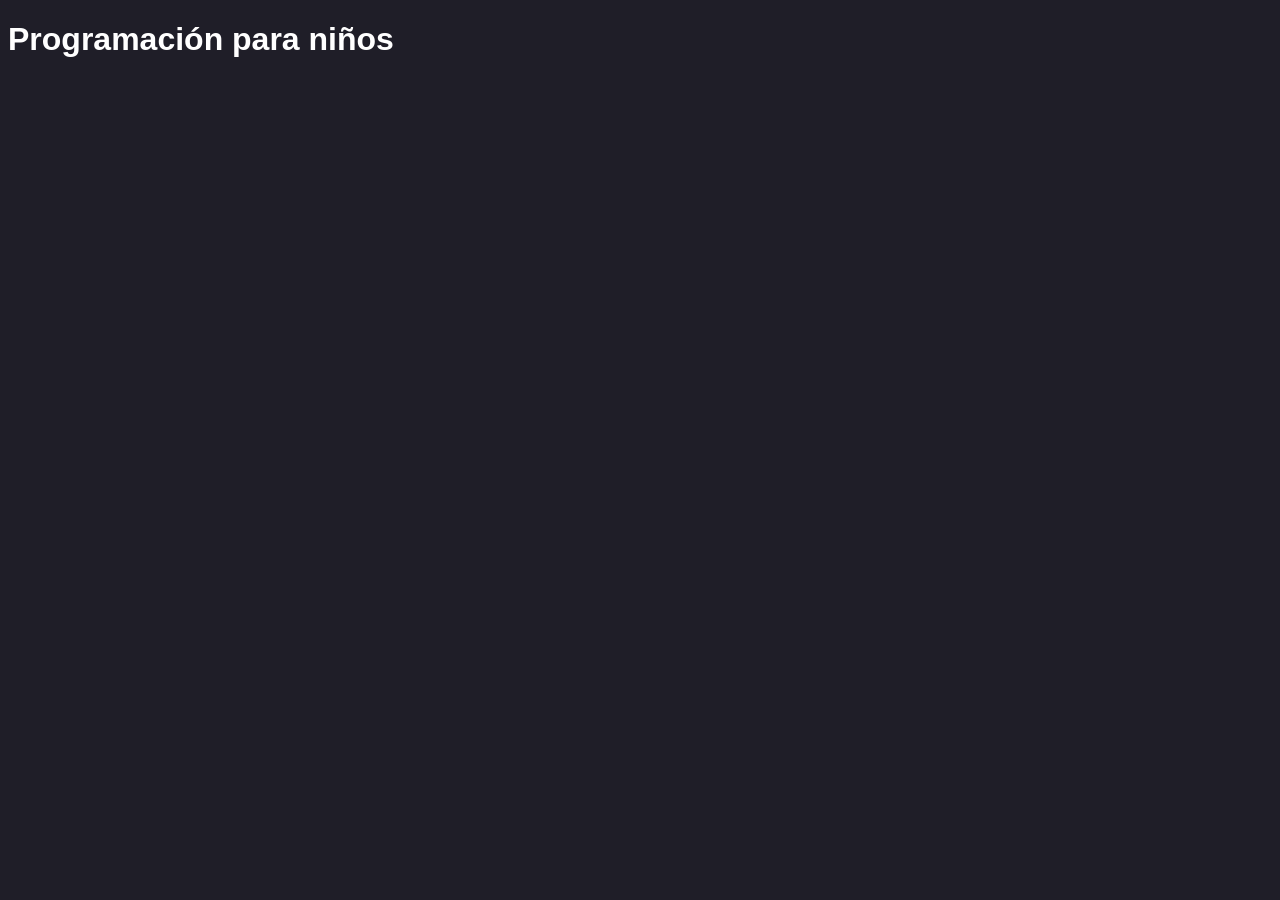
==== index.html @ 662efba9 "Se crea index, style y main" ====
<!DOCTYPE html>
<html lang="en">
<head>
    <meta charset="UTF-8">
    <meta name="viewport" content="width=device-width, initial-scale=1.0">
    <title>Document</title>
    <link rel="stylesheet" href="style.css">
</head>
<body>
    <h1>Programación para niños</h1>
</body>
</html>
---- style.css ----
body{
    background-color: #1f1e28;
    color: white;
    font-family: "Fira Sans",sans-serif;
}
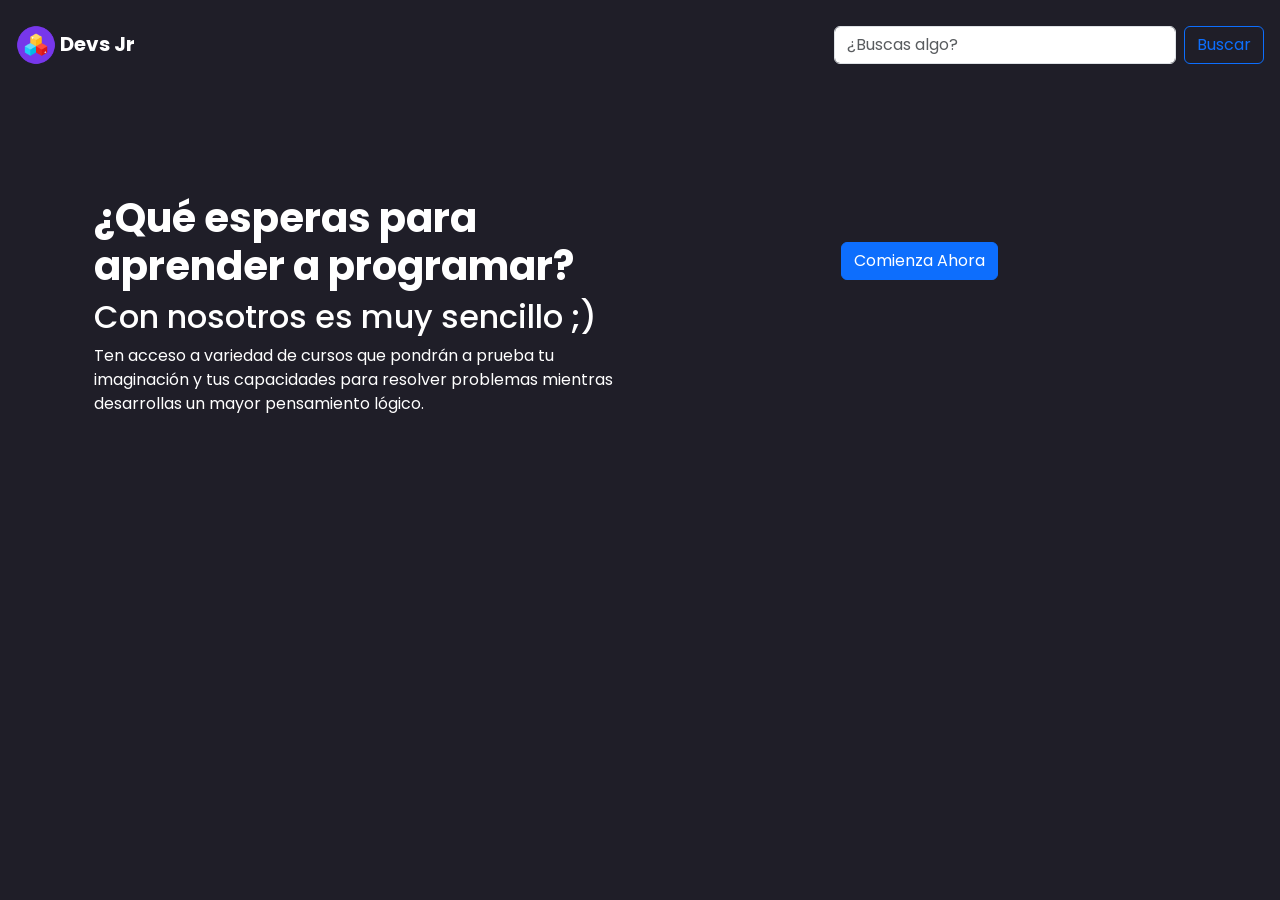
==== commit db6266f4: "Camilo - Se crea pagina de inicio y se incluye bootstrap" ====
--- a/index.html
+++ b/index.html
@@ -4,9 +4,36 @@
     <meta charset="UTF-8">
     <meta name="viewport" content="width=device-width, initial-scale=1.0">
     <title>Document</title>
-    <link rel="stylesheet" href="style.css">
+    <link href="/bootstrap-5.3.3-dist/css/bootstrap.min.css" rel="stylesheet">
+    <link rel="stylesheet" href="bootstrap-5.3.3-dist/css/style.css">
 </head>
 <body>
-    <h1>Programación para niños</h1>
+    <header>
+        <nav class="navbar mt-3 p-1">
+            <div class="container-fluid">
+                <a class="navbar-brand fw-bold text-white" href="#" >
+                  <img src="/bootstrap-5.3.3-dist/images/logo.png" alt="Logo" width="40" class="d-inline-block">
+                  Devs Jr
+                </a>
+                <form class="d-flex" role="search">
+                    <input class="form-control me-2" type="search" placeholder="¿Buscas algo?" aria-label="Search">
+                    <button class="btn btn-outline-primary" type="submit">Buscar</button>
+                  </form>
+              </div>
+          </nav>
+    </header>
+    <main class="p-4 mt-5">
+        <div class="container-sm row m-auto justify-content-md-center pt-5">
+            <div class="col-12 col-md-6">
+                <h1 class="fw-bold">¿Qué esperas para aprender a programar?</h1>
+                <h2> Con nosotros es muy sencillo ;)</h2>
+                <p>Ten acceso a variedad de cursos que pondrán a prueba tu imaginación y tus capacidades para resolver problemas mientras desarrollas un mayor pensamiento lógico.</p>
+            </div>
+            <div class="col-12 col-md-6 align-self-middle p-5 text-center">
+                <button type="button" class="btn btn-primary">Comienza Ahora</button>
+            </div>
+        </div>
+    </main>
+    <script src="/bootstrap-5.3.3-dist/js/bootstrap.min.js"></script>
 </body>
 </html>
--- a/bootstrap-5.3.3-dist/css/style.css
+++ b/bootstrap-5.3.3-dist/css/style.css
@@ -0,0 +1,23 @@
+/* 
+ -----------------------------------------------------------------------------------------------
+Usuario  Fecha        Descripción
+------------------------------------------------------------------------------------------------
+Camilo   14/10/24     Se crean estilos iniciales de la página.
+ -----------------------------------------------------------------------------------------------
+*/
+
+@import url('https://fonts.googleapis.com/css2?family=Poppins:ital,wght@0,100;0,200;0,300;0,400;0,500;0,600;0,700;0,800;0,900;1,100;1,200;1,300;1,400;1,500;1,600;1,700;1,800;1,900&display=swap');
+
+:root{
+    --background-home:#1f1e28;
+}
+
+*{
+    box-sizing: border-box;
+}
+
+body{
+    background-color: var(--background-home);
+    color: white;
+    font-family: "Poppins", sans-serif;
+}
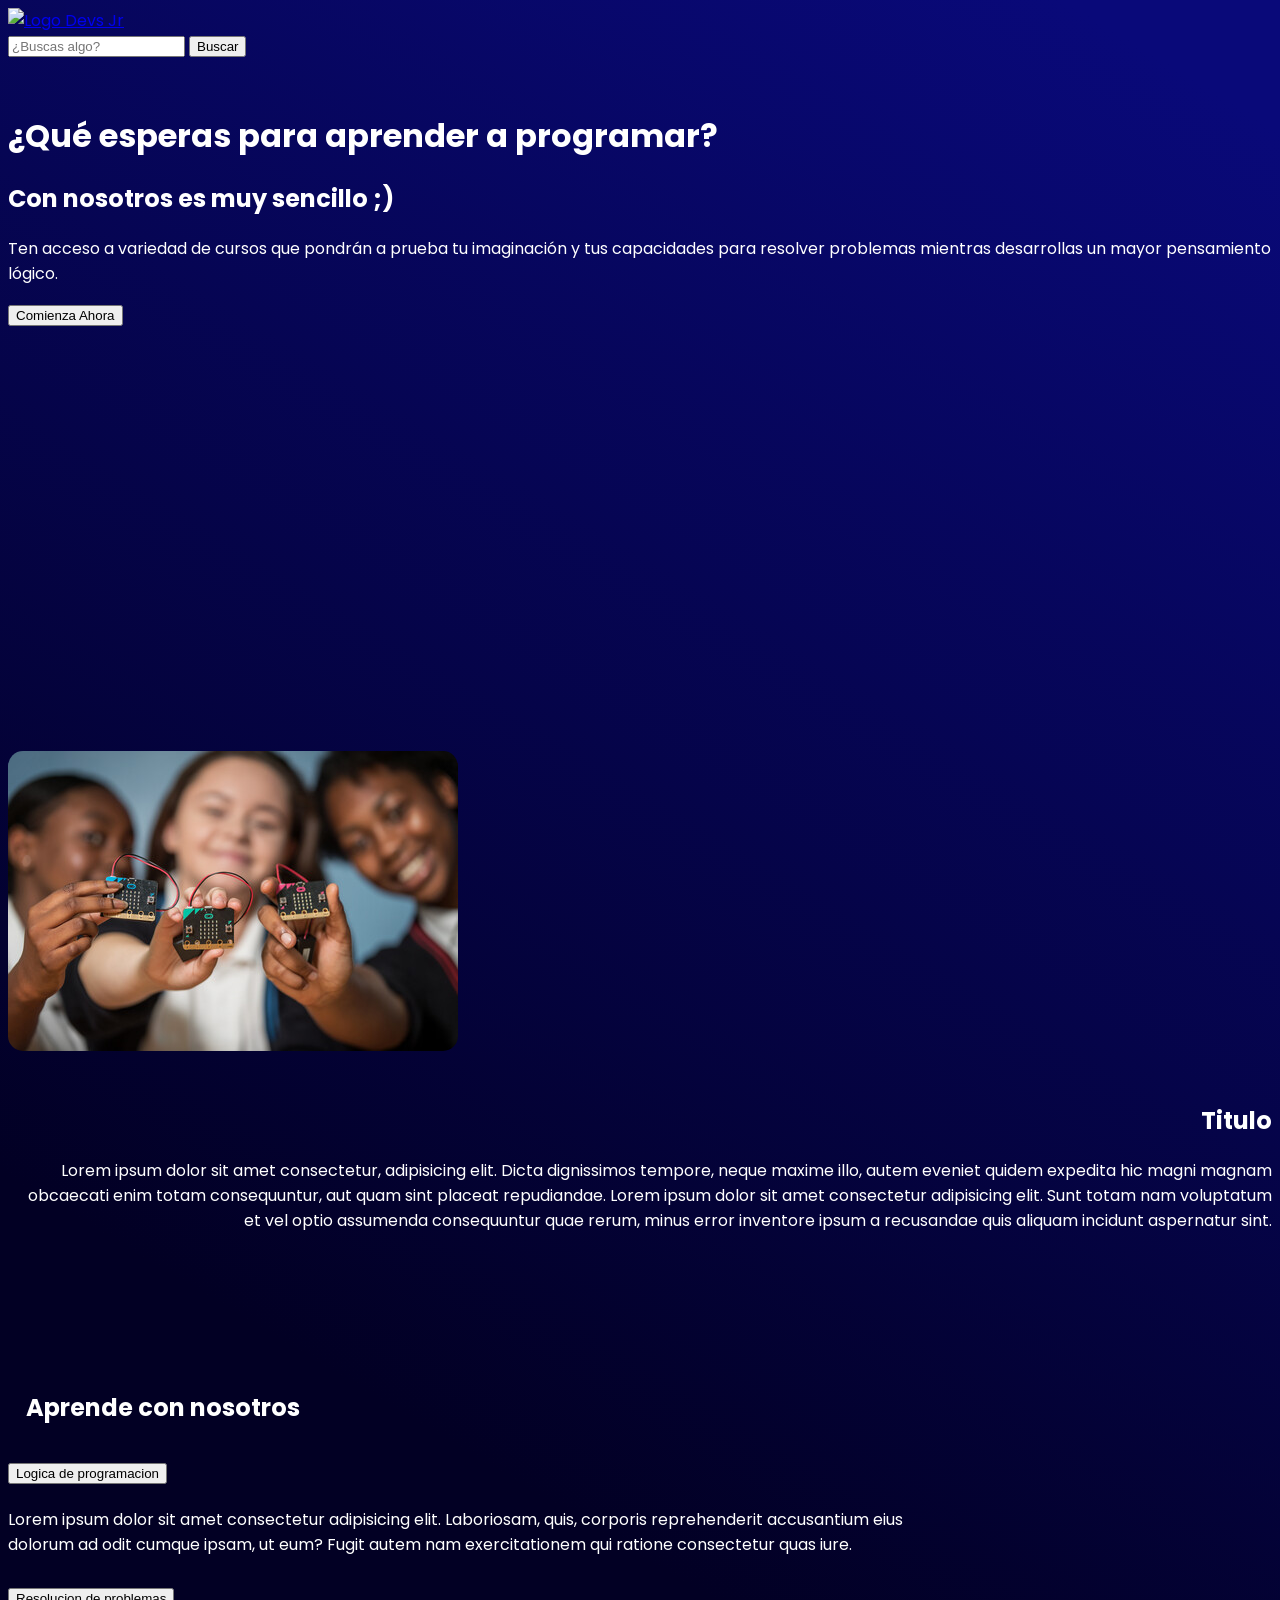
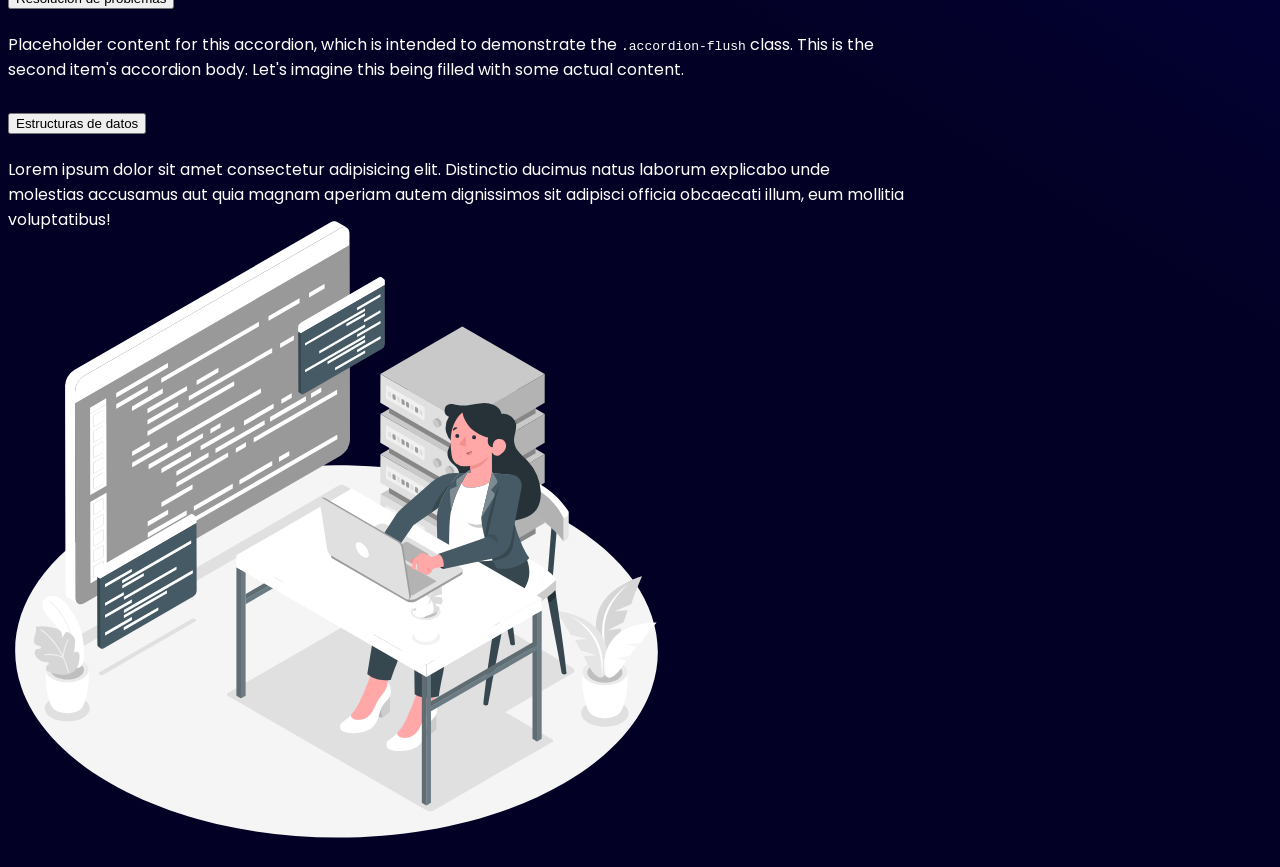
==== commit f69fa96a: "new-acordeon, y seccioon medio" ====
--- a/index.html
+++ b/index.html
@@ -1,39 +1,177 @@
 <!DOCTYPE html>
 <html lang="en">
-<head>
-    <meta charset="UTF-8">
-    <meta name="viewport" content="width=device-width, initial-scale=1.0">
+  <head>
+    <meta charset="UTF-8" />
+    <meta name="viewport" content="width=device-width, initial-scale=1.0" />
     <title>Document</title>
-    <link href="/bootstrap-5.3.3-dist/css/bootstrap.min.css" rel="stylesheet">
-    <link rel="stylesheet" href="bootstrap-5.3.3-dist/css/style.css">
-</head>
-<body>
+    <link
+      href="/programacion-ni-os/bootstrap-5.3.3-dist/css/bootstrap.min.css"
+      rel="stylesheet"
+    />
+    <link rel="stylesheet" href="bootstrap-5.3.3-dist/css/style.css" />
+  </head>
+
+  <body>
+    <!--Header de la pagina nav-bar-->
     <header>
-        <nav class="navbar mt-3 p-1">
-            <div class="container-fluid">
-                <a class="navbar-brand fw-bold text-white" href="#" >
-                  <img src="/bootstrap-5.3.3-dist/images/logo.png" alt="Logo" width="40" class="d-inline-block">
-                  Devs Jr
-                </a>
-                <form class="d-flex" role="search">
-                    <input class="form-control me-2" type="search" placeholder="¿Buscas algo?" aria-label="Search">
-                    <button class="btn btn-outline-primary" type="submit">Buscar</button>
-                  </form>
+      <nav class="navbar mt-3 p-1">
+        <div class="container-fluid">
+          <a class="navbar-brand fw-bold text-white" href="#">
+            <img
+              src="/programacion-ni-os/bootstrap-5.3.3-dist/images/logo.png"
+              alt="Logo"
+              width="40"
+              class="d-inline-block"
+            />
+            Devs Jr
+          </a>
+          <form class="d-flex" role="search">
+            <input
+              class="form-control me-2"
+              type="search"
+              placeholder="¿Buscas algo?"
+              aria-label="Search"
+            />
+            <button class="btn btn-outline-primary" type="submit">
+              Buscar
+            </button>
+          </form>
+        </div>
+      </nav>
+    </header>
+    <!-- Seccion de introduccion-->
+    <main class="p-4 mt-5">
+      <div class="container-sm row m-auto justify-content-md-center pt-5">
+        <div class="col-12 col-md-6">
+          <h1 class="fw-bold">¿Qué esperas para aprender a programar?</h1>
+          <h2>Con nosotros es muy sencillo ;)</h2>
+          <p>
+            Ten acceso a variedad de cursos que pondrán a prueba tu imaginación
+            y tus capacidades para resolver problemas mientras desarrollas un
+            mayor pensamiento lógico.
+          </p>
+        </div>
+        <div class="col-12 col-md-6 align-self-middle p-5 text-center">
+          <button type="button" class="btn btn-primary">Comienza Ahora</button>
+        </div>
+      </div>
+      <!--Section del medio de la pagina, imagen y parrafo en responsive-->
+      <div class="container text-center">
+        <div class="row row-cols-2">
+          <div class="col">
+            <img
+              src="./bootstrap-5.3.3-dist/images/450_1000.jpg"
+              alt=""
+              class="img-fluid imgs"
+            />
+          </div>
+          <div class="text col">
+            <h2 class="fw-bold">Titulo</h2>
+            <p>
+              Lorem ipsum dolor sit amet consectetur, adipisicing elit. Dicta
+              dignissimos tempore, neque maxime illo, autem eveniet quidem
+              expedita hic magni magnam obcaecati enim totam consequuntur, aut
+              quam sint placeat repudiandae. Lorem ipsum dolor sit amet
+              consectetur adipisicing elit. Sunt totam nam voluptatum et vel
+              optio assumenda consequuntur quae rerum, minus error inventore
+              ipsum a recusandae quis aliquam incidunt aspernatur sint.
+            </p>
+          </div>
+        </div>
+      </div>
+
+      <!--Aprende con nosotros section y acordeon-->
+      <div class="row row-cols-2">
+        <div
+          class="container accordion accordion-flush"
+          id="accordionFlushExample"
+        >
+          <h2 class="fw-bold title-accordion">Aprende con nosotros</h2>
+
+          <div class="accordion-item">
+            <h2 class="accordion-header">
+              <button
+                class="accordion-button collapsed"
+                type="button"
+                data-bs-toggle="collapse"
+                data-bs-target="#flush-collapseOne"
+                aria-expanded="false"
+                aria-controls="flush-collapseOne"
+              >
+                Logica de programacion
+              </button>
+            </h2>
+            <div
+              id="flush-collapseOne"
+              class="accordion-collapse collapse"
+              data-bs-parent="#accordionFlushExample"
+            >
+              <div class="accordion-body">
+                Lorem ipsum dolor sit amet consectetur adipisicing elit.
+                Laboriosam, quis, corporis reprehenderit accusantium eius
+                dolorum ad odit cumque ipsam, ut eum? Fugit autem nam
+                exercitationem qui ratione consectetur quas iure.
               </div>
-          </nav>
-    </header>
-    <main class="p-4 mt-5">
-        <div class="container-sm row m-auto justify-content-md-center pt-5">
-            <div class="col-12 col-md-6">
-                <h1 class="fw-bold">¿Qué esperas para aprender a programar?</h1>
-                <h2> Con nosotros es muy sencillo ;)</h2>
-                <p>Ten acceso a variedad de cursos que pondrán a prueba tu imaginación y tus capacidades para resolver problemas mientras desarrollas un mayor pensamiento lógico.</p>
             </div>
-            <div class="col-12 col-md-6 align-self-middle p-5 text-center">
-                <button type="button" class="btn btn-primary">Comienza Ahora</button>
+          </div>
+          <div class="accordion-item">
+            <h2 class="accordion-header">
+              <button
+                class="accordion-button collapsed"
+                type="button"
+                data-bs-toggle="collapse"
+                data-bs-target="#flush-collapseTwo"
+                aria-expanded="false"
+                aria-controls="flush-collapseTwo"
+              >
+                Resolucion de problemas
+              </button>
+            </h2>
+            <div
+              id="flush-collapseTwo"
+              class="accordion-collapse collapse"
+              data-bs-parent="#accordionFlushExample"
+            >
+              <div class="accordion-body">
+                Placeholder content for this accordion, which is intended to
+                demonstrate the <code>.accordion-flush</code> class. This is the
+                second item's accordion body. Let's imagine this being filled
+                with some actual content.
+              </div>
             </div>
+          </div>
+          <div class="accordion-item">
+            <h2 class="accordion-header">
+              <button
+                class="accordion-button collapsed"
+                type="button"
+                data-bs-toggle="collapse"
+                data-bs-target="#flush-collapseThree"
+                aria-expanded="false"
+                aria-controls="flush-collapseThree"
+              >
+                Estructuras de datos
+              </button>
+            </h2>
+            <div
+              id="flush-collapseThree"
+              class="accordion-collapse collapse"
+              data-bs-parent="#accordionFlushExample"
+            >
+              <div class="accordion-body">
+                Lorem ipsum dolor sit amet consectetur adipisicing elit.
+                Distinctio ducimus natus laborum explicabo unde molestias
+                accusamus aut quia magnam aperiam autem dignissimos sit adipisci
+                officia obcaecati illum, eum mollitia voluptatibus!
+              </div>
+            </div>
+          </div>
         </div>
+
+        <img src="./bootstrap-5.3.3-dist/icons/Code review-amico.svg" alt="image" class="accordion-image-companion img-fluid"/>
+      </div>
     </main>
     <script src="/bootstrap-5.3.3-dist/js/bootstrap.min.js"></script>
-</body>
-</html>+    <script src="/programacion-ni-os/bootstrap-5.3.3-dist/js/bootstrap.bundle.js"></script>
+  </body>
+</html>
--- a/bootstrap-5.3.3-dist/css/style.css
+++ b/bootstrap-5.3.3-dist/css/style.css
@@ -6,18 +6,74 @@
  -----------------------------------------------------------------------------------------------
 */
 
-@import url('https://fonts.googleapis.com/css2?family=Poppins:ital,wght@0,100;0,200;0,300;0,400;0,500;0,600;0,700;0,800;0,900;1,100;1,200;1,300;1,400;1,500;1,600;1,700;1,800;1,900&display=swap');
+@import url("https://fonts.googleapis.com/css2?family=Poppins:ital,wght@0,100;0,200;0,300;0,400;0,500;0,600;0,700;0,800;0,900;1,100;1,200;1,300;1,400;1,500;1,600;1,700;1,800;1,900&display=swap");
 
-:root{
-    --background-home:#1f1e28;
+:root {
+  --background-home: #1f1e28;
+  --dm-background-acordeon: #1f1e28;
+  --dm-letter-color: rgb(245, 245, 245);
+  --dm-transparent: rgba(0, 0, 0, 0);
 }
 
-*{
-    box-sizing: border-box;
+* {
+  box-sizing: border-box;
 }
 
-body{
-    background-color: var(--background-home);
-    color: white;
-    font-family: "Poppins", sans-serif;
-}+body {
+  background: rgb(2, 0, 36);
+  background: linear-gradient(
+    31deg,
+    rgba(2, 0, 36, 1) 40%,
+    rgba(9, 9, 121, 1) 96%
+  );
+  color: white;
+  font-family: "Poppins", sans-serif;
+}
+
+.container,
+.container-sm {
+  margin-top: 6vh !important;
+  height: 65vh !important;
+}
+
+.text.col {
+  margin-top: 5vh;
+  text-align: right;
+}
+
+.imgs {
+  border-radius: 15px;
+  transition: transform 0.3s ease-in-out;
+}
+
+.imgs:hover {
+  transform: scale(1.07);
+}
+
+/*
+Estilos del acordeon, CSS variables de bootstrap, no tocar
+*/
+
+.title-accordion {
+  margin-left: 2vh;
+  margin-bottom: 3vh;
+}
+
+.accordion-item {
+  max-width: 100vh;
+}
+
+.accordion-image-companion {
+  max-width: 73vh;
+  margin-right: 10vh;
+  margin-top: -20vh;
+}
+
+.accordion {
+  --bs-accordion-color: var(--dm-letter-color);
+  --bs-accordion-bg: var(--dm-transparent);
+  --bs-accordion-border-color: none;
+  --bs-accordion-btn-color: var(--dm-letter-color);
+  --bs-accordion-btn-icon: url(/programacion-ni-os/bootstrap-5.3.3-dist/icons/chevron-down.svg);
+  --bs-accordion-btn-focus-box-shadow: none;
+}
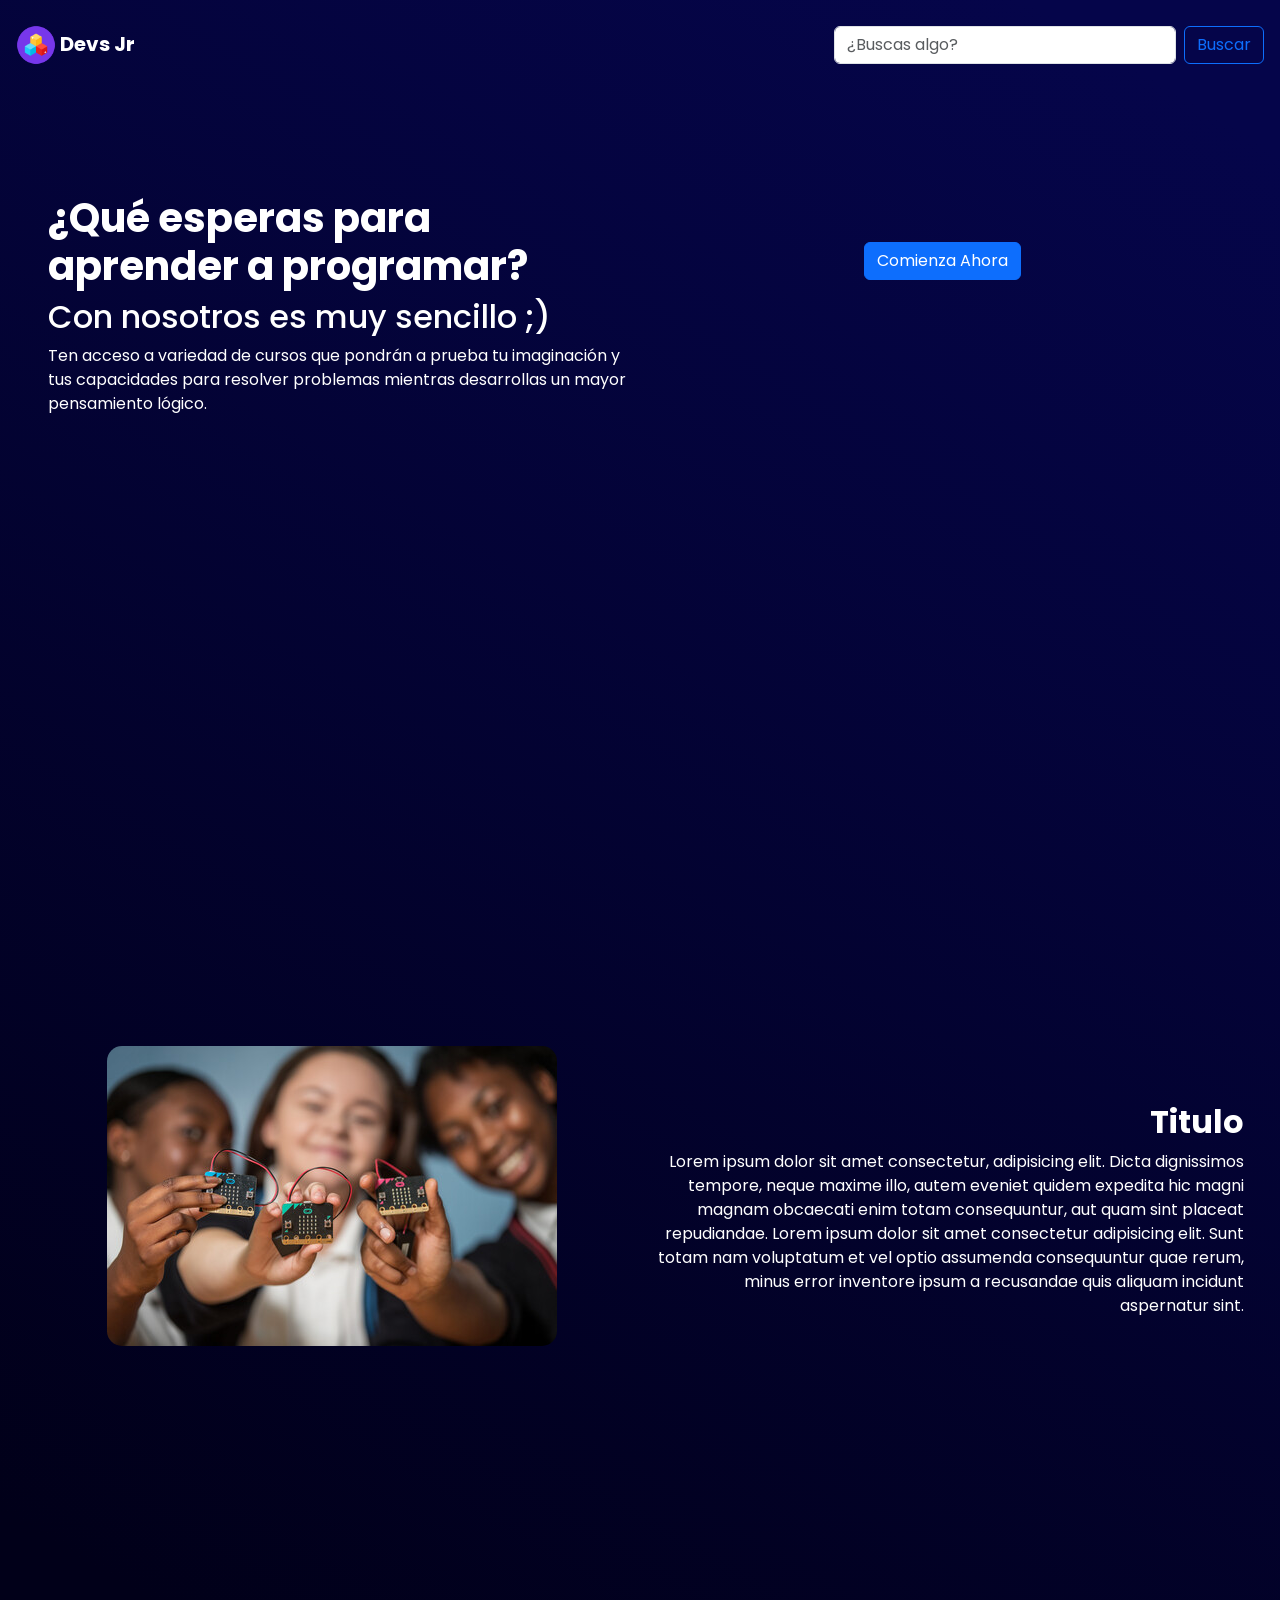
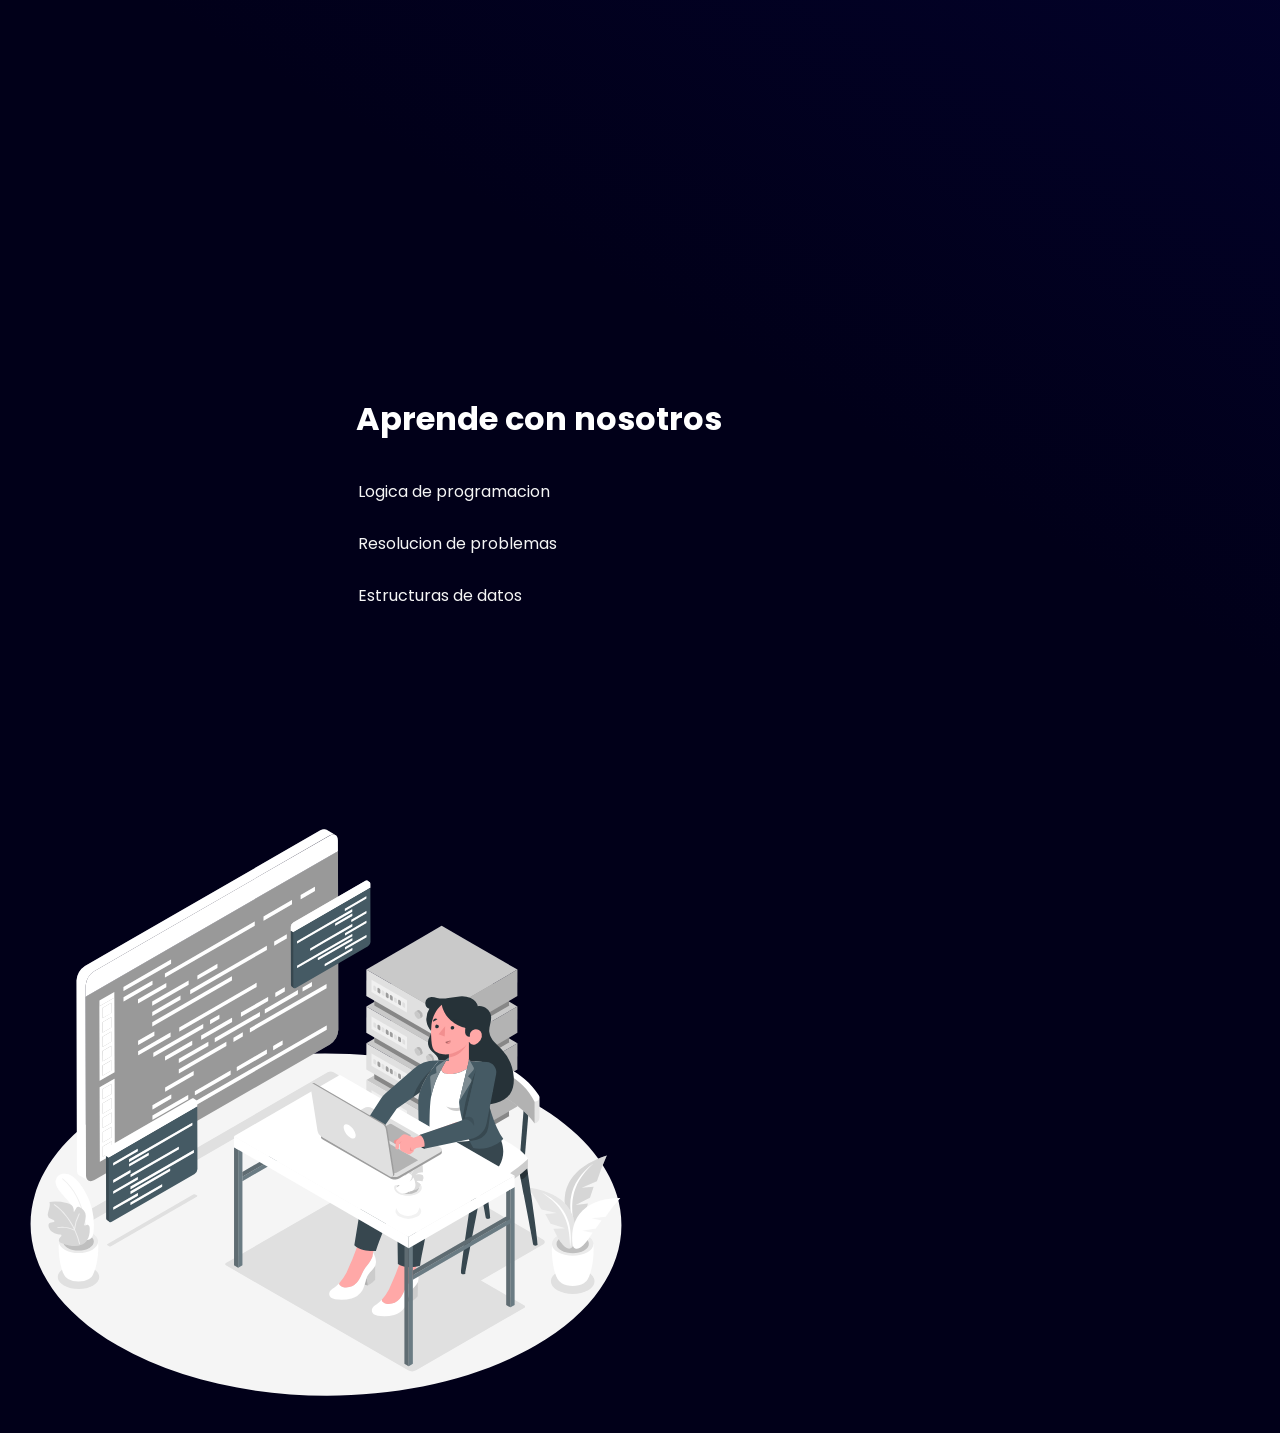
==== commit ab154877: "Camilo - Se ajusta vh100 por seccion, se crea página home, se cambian links y se añade funcionalidad" ====
--- a/index.html
+++ b/index.html
@@ -3,12 +3,12 @@
   <head>
     <meta charset="UTF-8" />
     <meta name="viewport" content="width=device-width, initial-scale=1.0" />
-    <title>Document</title>
+    <title>Devs Jr - Página de Inicio</title>
     <link
-      href="/programacion-ni-os/bootstrap-5.3.3-dist/css/bootstrap.min.css"
+      href="./bootstrap-5.3.3-dist/css/bootstrap.min.css"
       rel="stylesheet"
     />
-    <link rel="stylesheet" href="bootstrap-5.3.3-dist/css/style.css" />
+    <link rel="stylesheet" href="./bootstrap-5.3.3-dist/css/style.css" />
   </head>
 
   <body>
@@ -16,9 +16,9 @@
     <header>
       <nav class="navbar mt-3 p-1">
         <div class="container-fluid">
-          <a class="navbar-brand fw-bold text-white" href="#">
+          <a class="navbar-brand fw-bold text-white" href="./index.html">
             <img
-              src="/programacion-ni-os/bootstrap-5.3.3-dist/images/logo.png"
+              src="/bootstrap-5.3.3-dist/images/logo.png"
               alt="Logo"
               width="40"
               class="d-inline-block"
@@ -41,7 +41,7 @@
     </header>
     <!-- Seccion de introduccion-->
     <main class="p-4 mt-5">
-      <div class="container-sm row m-auto justify-content-md-center pt-5">
+      <div class="vh-100 container-fluid row m-auto justify-content-md-center pt-5">
         <div class="col-12 col-md-6">
           <h1 class="fw-bold">¿Qué esperas para aprender a programar?</h1>
           <h2>Con nosotros es muy sencillo ;)</h2>
@@ -52,12 +52,12 @@
           </p>
         </div>
         <div class="col-12 col-md-6 align-self-middle p-5 text-center">
-          <button type="button" class="btn btn-primary">Comienza Ahora</button>
+          <a href="./home.html"><button type="button" class="btn btn-primary">Comienza Ahora</button></a>
         </div>
       </div>
       <!--Section del medio de la pagina, imagen y parrafo en responsive-->
-      <div class="container text-center">
-        <div class="row row-cols-2">
+      <div class="vh-100 container-fluid text-center">
+        <div class="row row-cols-2 align-items-center">
           <div class="col">
             <img
               src="./bootstrap-5.3.3-dist/images/450_1000.jpg"
@@ -171,7 +171,7 @@
         <img src="./bootstrap-5.3.3-dist/icons/Code review-amico.svg" alt="image" class="accordion-image-companion img-fluid"/>
       </div>
     </main>
-    <script src="/bootstrap-5.3.3-dist/js/bootstrap.min.js"></script>
-    <script src="/programacion-ni-os/bootstrap-5.3.3-dist/js/bootstrap.bundle.js"></script>
+    <script src="./bootstrap-5.3.3-dist/js/bootstrap.min.js"></script>
+    <script src="./bootstrap-5.3.3-dist/js/bootstrap.bundle.js"></script>
   </body>
 </html>
--- a/bootstrap-5.3.3-dist/css/style.css
+++ b/bootstrap-5.3.3-dist/css/style.css
@@ -23,8 +23,8 @@
   background: rgb(2, 0, 36);
   background: linear-gradient(
     31deg,
-    rgba(2, 0, 36, 1) 40%,
-    rgba(9, 9, 121, 1) 96%
+    rgb(1, 0, 25) 40%,
+    rgb(5, 5, 74) 96%
   );
   color: white;
   font-family: "Poppins", sans-serif;
@@ -74,6 +74,6 @@
   --bs-accordion-bg: var(--dm-transparent);
   --bs-accordion-border-color: none;
   --bs-accordion-btn-color: var(--dm-letter-color);
-  --bs-accordion-btn-icon: url(/programacion-ni-os/bootstrap-5.3.3-dist/icons/chevron-down.svg);
+  --bs-accordion-btn-icon: url(./bootstrap-5.3.3-dist/icons/chevron-down.svg);
   --bs-accordion-btn-focus-box-shadow: none;
 }
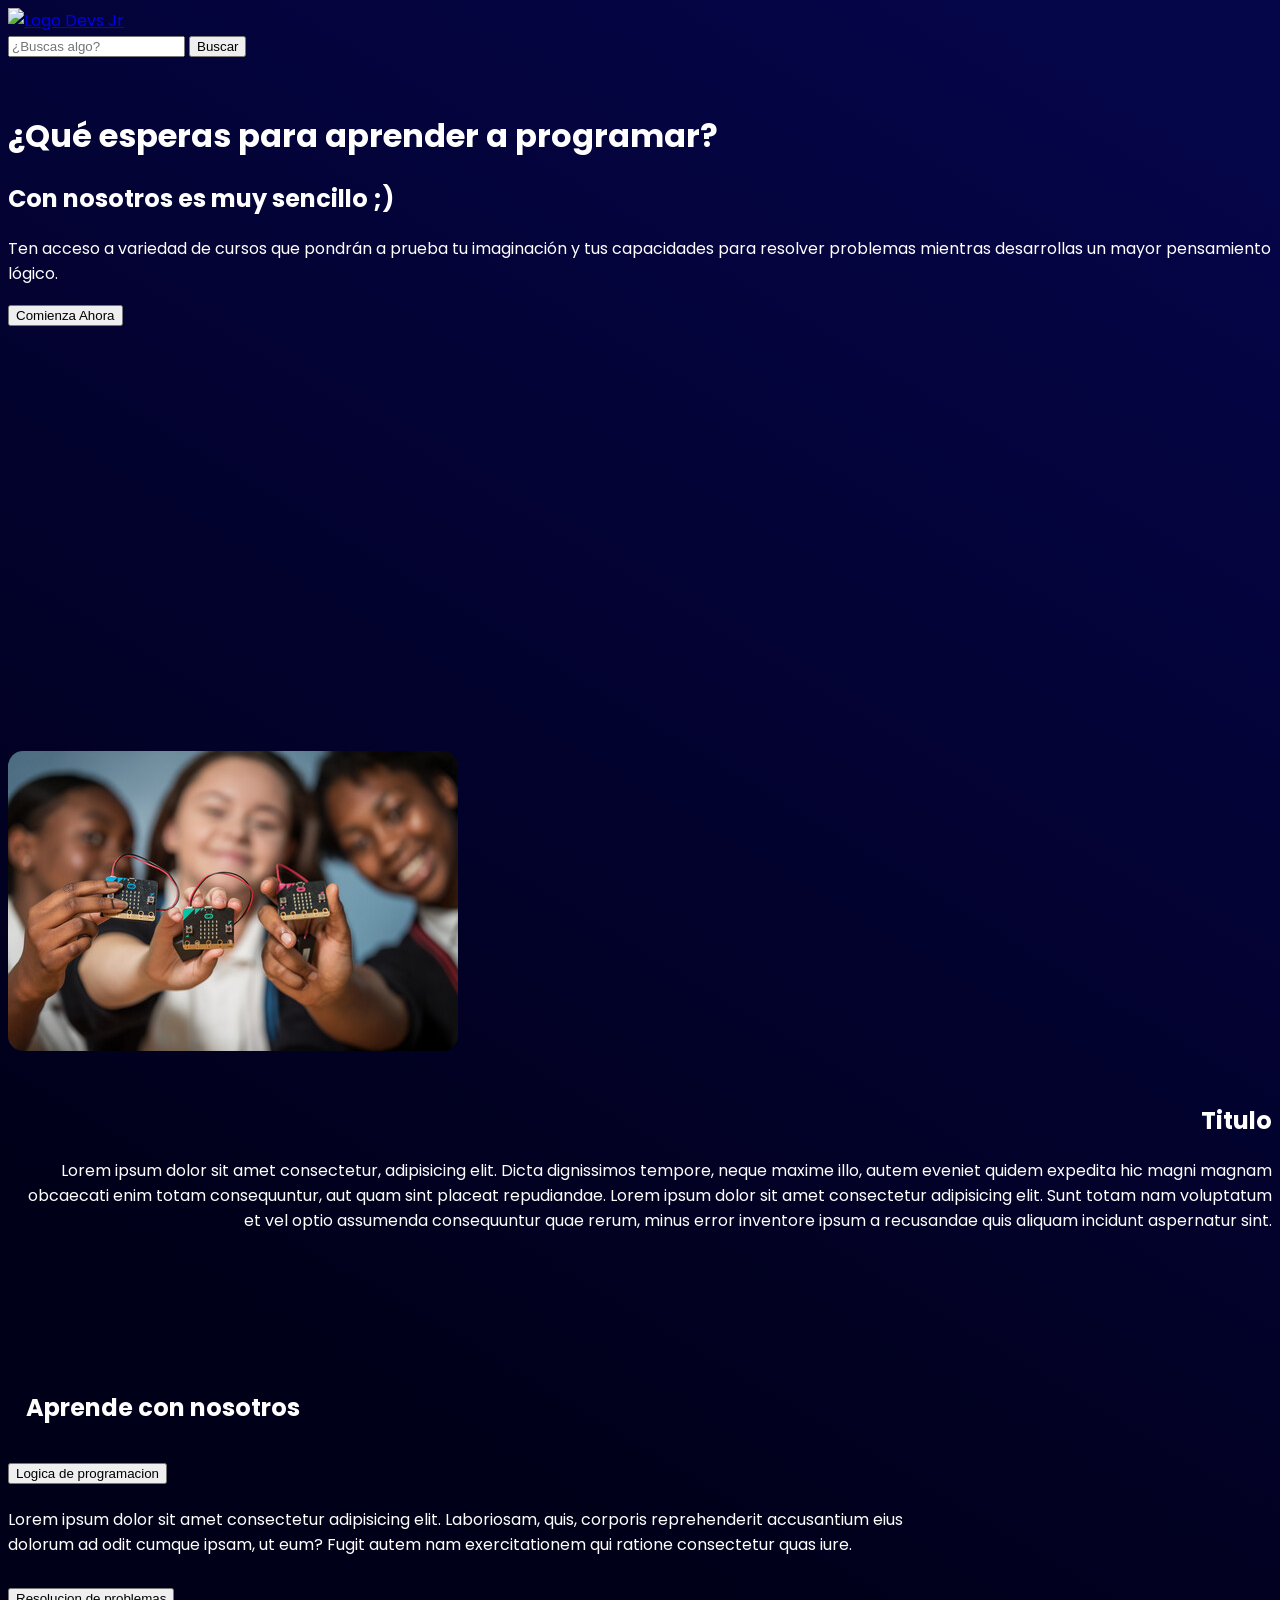
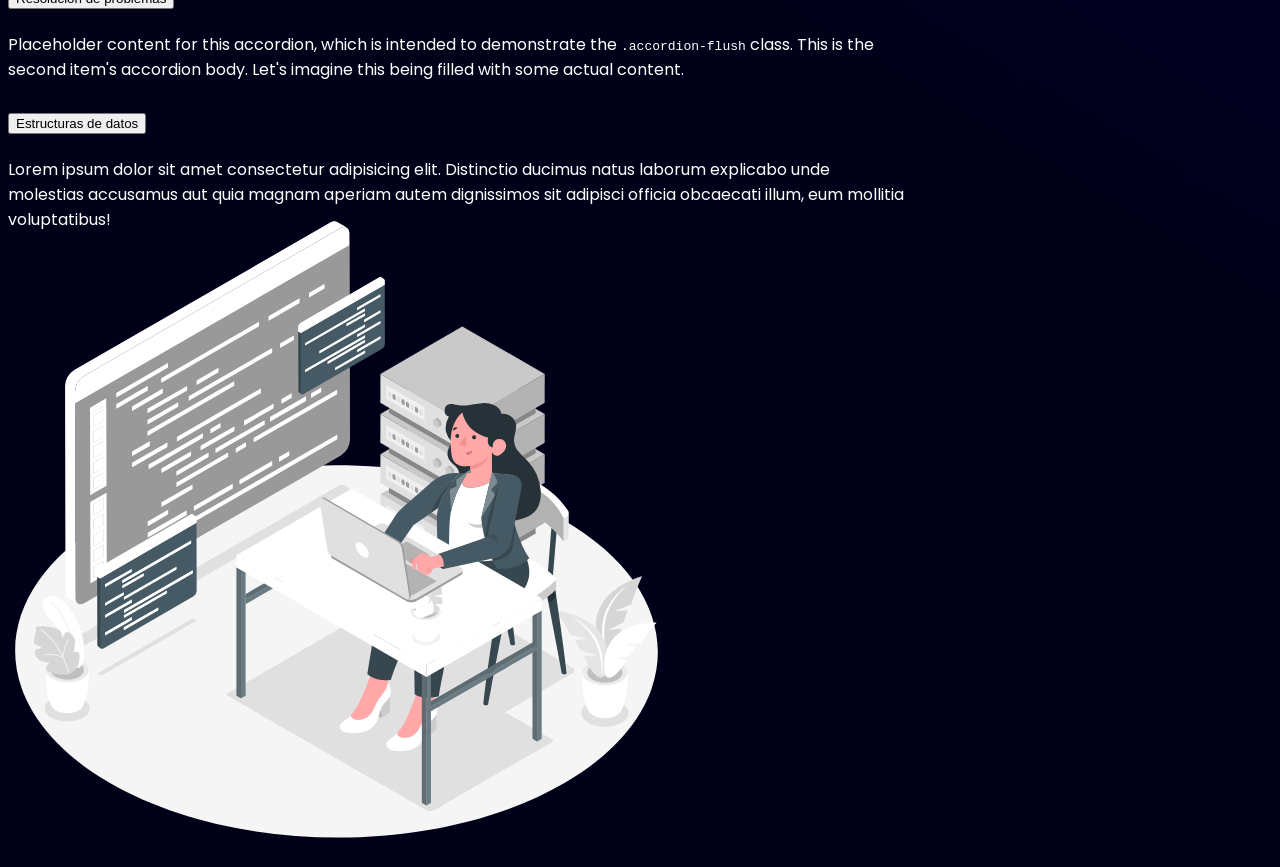
==== commit 3df0cac9: "changes index" ====
--- a/index.html
+++ b/index.html
@@ -3,12 +3,12 @@
   <head>
     <meta charset="UTF-8" />
     <meta name="viewport" content="width=device-width, initial-scale=1.0" />
-    <title>Devs Jr - Página de Inicio</title>
+    <title>Document</title>
     <link
-      href="./bootstrap-5.3.3-dist/css/bootstrap.min.css"
+      href="/programacion-ni-os/bootstrap-5.3.3-dist/css/bootstrap.min.css"
       rel="stylesheet"
     />
-    <link rel="stylesheet" href="./bootstrap-5.3.3-dist/css/style.css" />
+    <link rel="stylesheet" href="bootstrap-5.3.3-dist/css/style.css" />
   </head>
 
   <body>
@@ -16,9 +16,9 @@
     <header>
       <nav class="navbar mt-3 p-1">
         <div class="container-fluid">
-          <a class="navbar-brand fw-bold text-white" href="./index.html">
+          <a class="navbar-brand fw-bold text-white" href="#">
             <img
-              src="/bootstrap-5.3.3-dist/images/logo.png"
+              src="/programacion-ni-os/bootstrap-5.3.3-dist/images/logo.png"
               alt="Logo"
               width="40"
               class="d-inline-block"
@@ -41,7 +41,7 @@
     </header>
     <!-- Seccion de introduccion-->
     <main class="p-4 mt-5">
-      <div class="vh-100 container-fluid row m-auto justify-content-md-center pt-5">
+      <div class="container-sm row m-auto justify-content-md-center pt-5">
         <div class="col-12 col-md-6">
           <h1 class="fw-bold">¿Qué esperas para aprender a programar?</h1>
           <h2>Con nosotros es muy sencillo ;)</h2>
@@ -52,12 +52,12 @@
           </p>
         </div>
         <div class="col-12 col-md-6 align-self-middle p-5 text-center">
-          <a href="./home.html"><button type="button" class="btn btn-primary">Comienza Ahora</button></a>
+          <button type="button" class="btn btn-primary">Comienza Ahora</button>
         </div>
       </div>
       <!--Section del medio de la pagina, imagen y parrafo en responsive-->
-      <div class="vh-100 container-fluid text-center">
-        <div class="row row-cols-2 align-items-center">
+      <div class="container text-center">
+        <div class="row row-cols-2">
           <div class="col">
             <img
               src="./bootstrap-5.3.3-dist/images/450_1000.jpg"
@@ -168,10 +168,14 @@
           </div>
         </div>
 
-        <img src="./bootstrap-5.3.3-dist/icons/Code review-amico.svg" alt="image" class="accordion-image-companion img-fluid"/>
+        <img
+          src="./bootstrap-5.3.3-dist/icons/Code review-amico.svg"
+          alt="image"
+          class="accordion-image-companion img-fluid"
+        />
       </div>
     </main>
-    <script src="./bootstrap-5.3.3-dist/js/bootstrap.min.js"></script>
-    <script src="./bootstrap-5.3.3-dist/js/bootstrap.bundle.js"></script>
+    <script src="/bootstrap-5.3.3-dist/js/bootstrap.min.js"></script>
+    <script src="/programacion-ni-os/bootstrap-5.3.3-dist/js/bootstrap.bundle.js"></script>
   </body>
 </html>
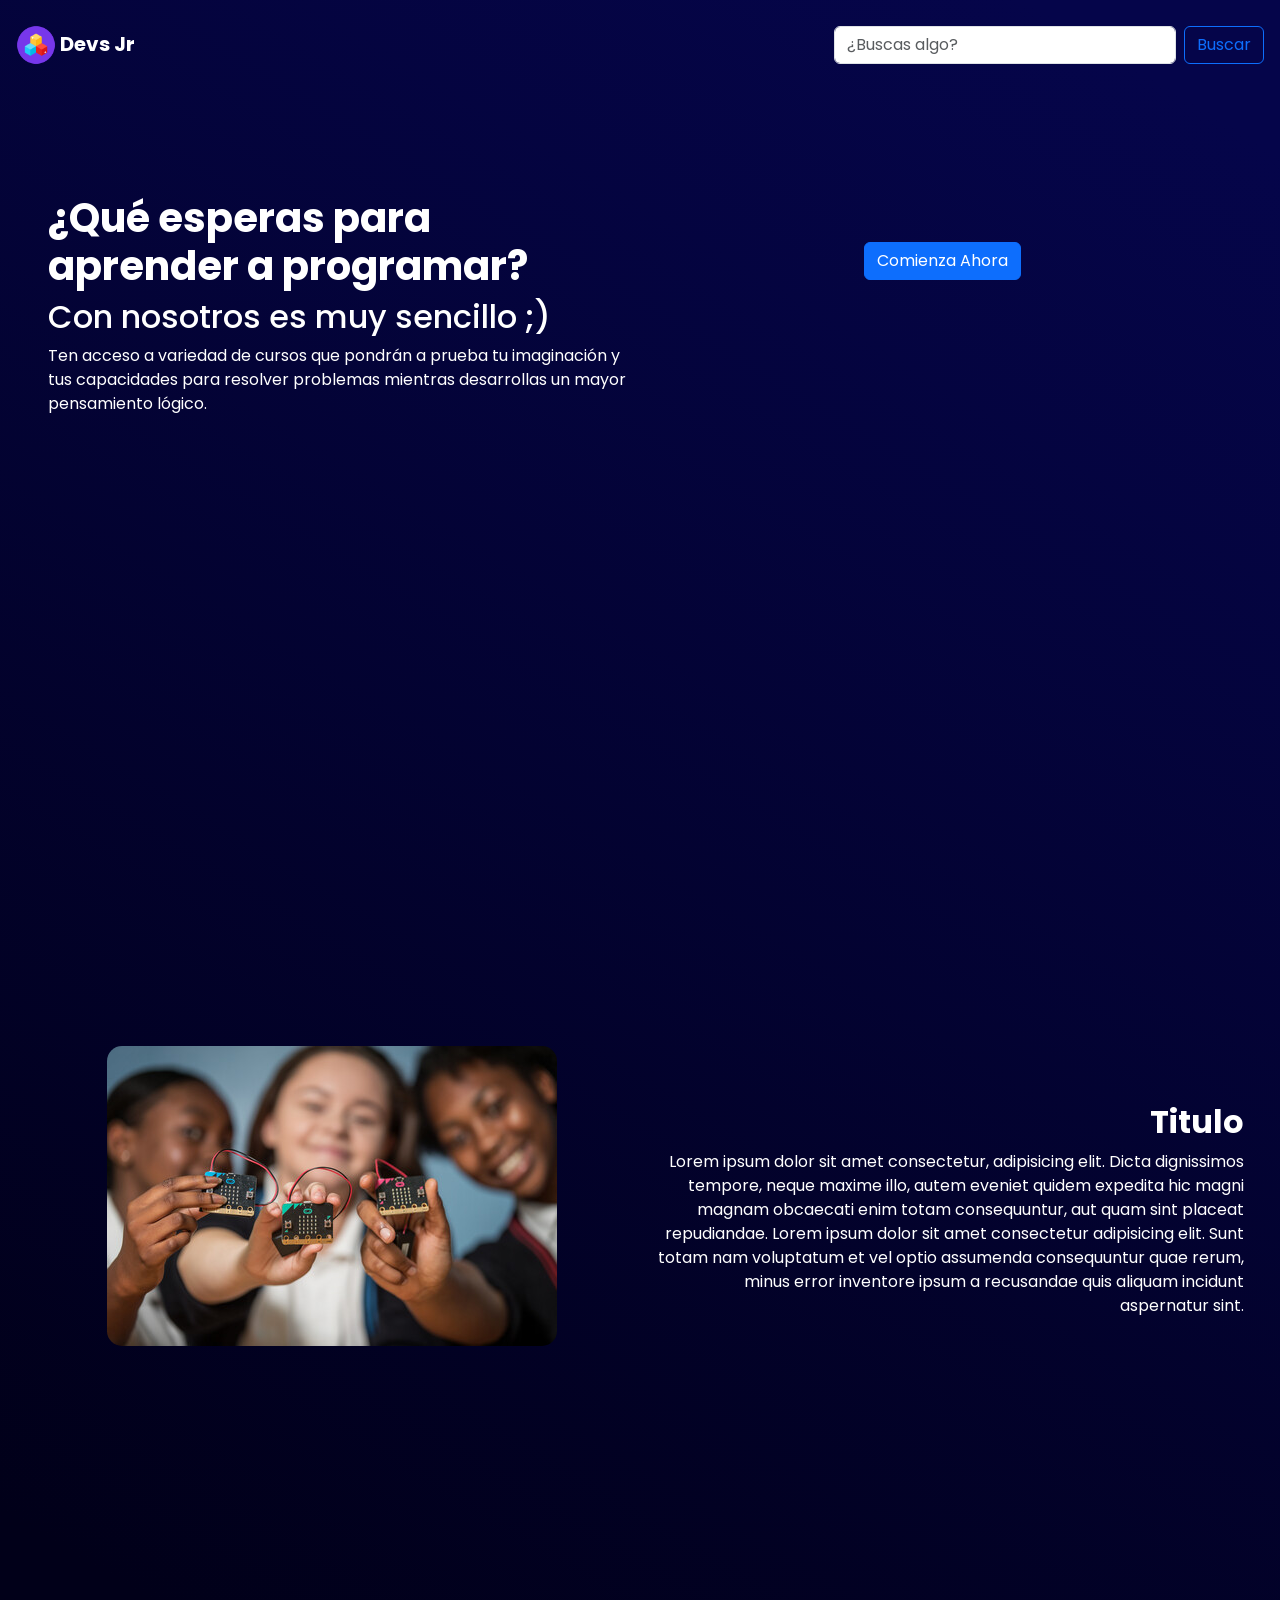
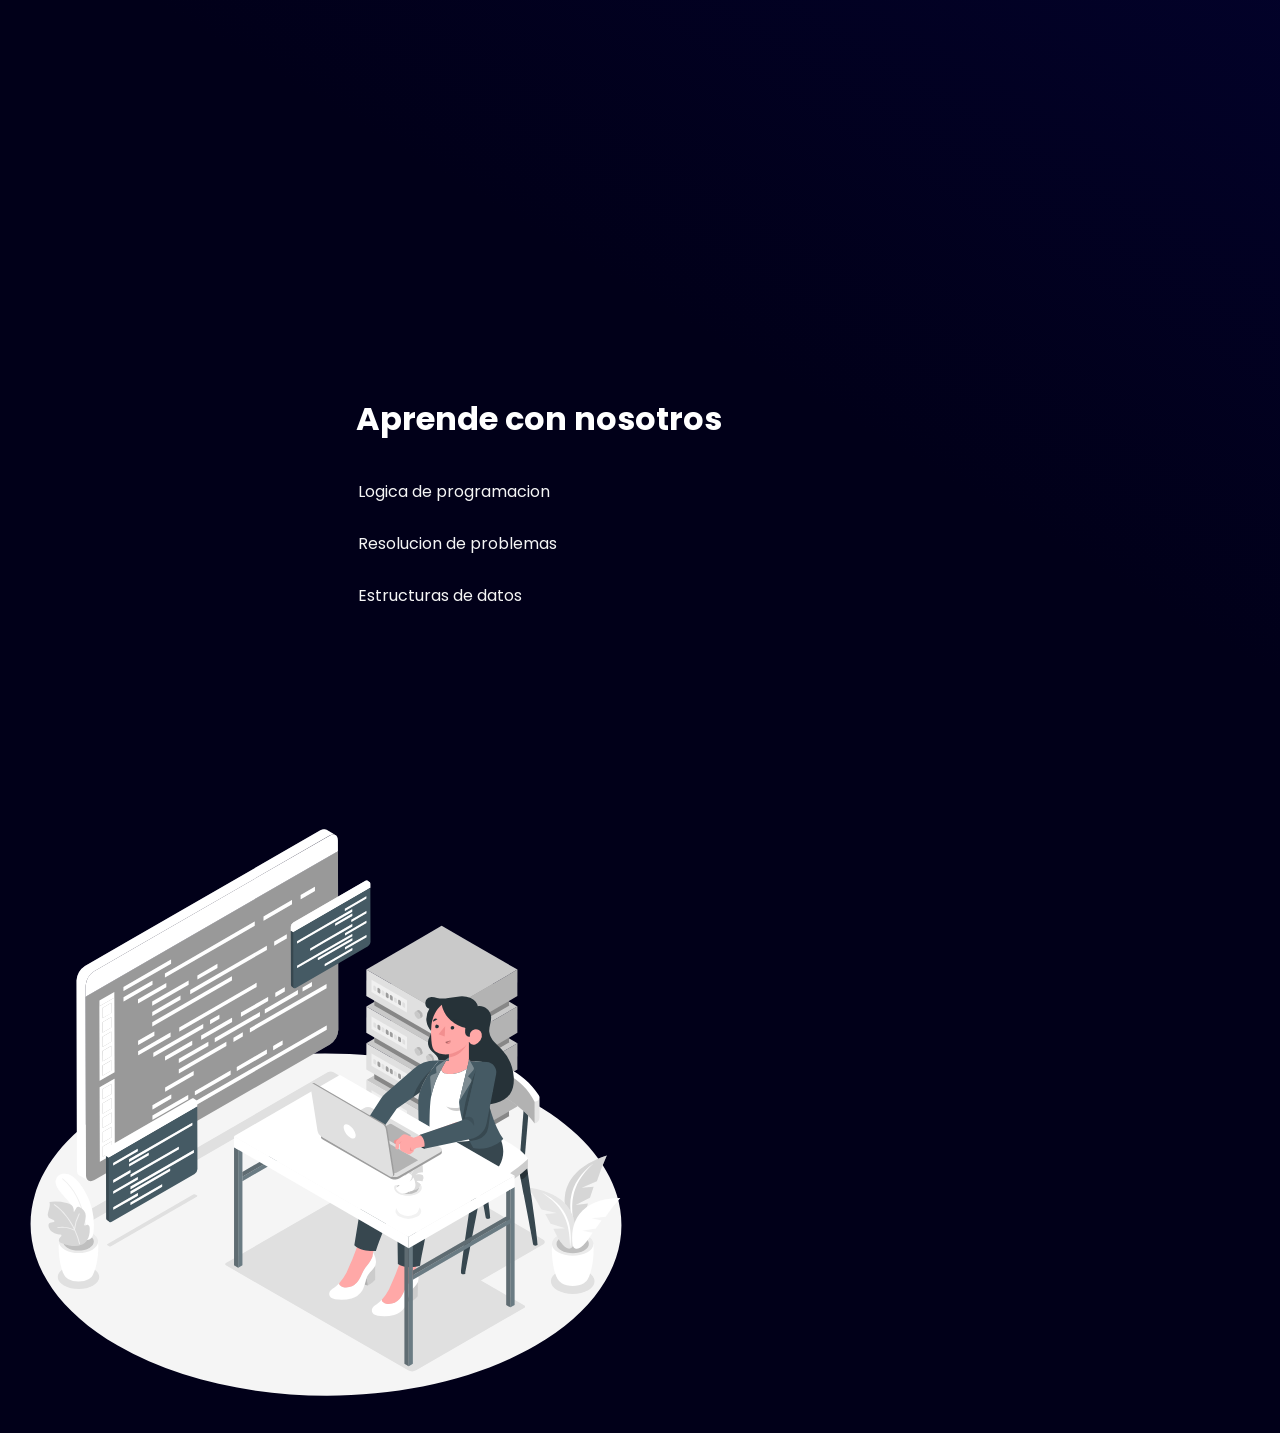
==== commit bc09c9ac: "Merge branch 'development' of https://github.com/ItsCamilo95/programacion-ni-os into development" ====
--- a/index.html
+++ b/index.html
@@ -3,12 +3,12 @@
   <head>
     <meta charset="UTF-8" />
     <meta name="viewport" content="width=device-width, initial-scale=1.0" />
-    <title>Document</title>
+    <title>Devs Jr - Página de Inicio</title>
     <link
-      href="/programacion-ni-os/bootstrap-5.3.3-dist/css/bootstrap.min.css"
+      href="./bootstrap-5.3.3-dist/css/bootstrap.min.css"
       rel="stylesheet"
     />
-    <link rel="stylesheet" href="bootstrap-5.3.3-dist/css/style.css" />
+    <link rel="stylesheet" href="./bootstrap-5.3.3-dist/css/style.css" />
   </head>
 
   <body>
@@ -16,9 +16,9 @@
     <header>
       <nav class="navbar mt-3 p-1">
         <div class="container-fluid">
-          <a class="navbar-brand fw-bold text-white" href="#">
+          <a class="navbar-brand fw-bold text-white" href="./index.html">
             <img
-              src="/programacion-ni-os/bootstrap-5.3.3-dist/images/logo.png"
+              src="/bootstrap-5.3.3-dist/images/logo.png"
               alt="Logo"
               width="40"
               class="d-inline-block"
@@ -41,7 +41,7 @@
     </header>
     <!-- Seccion de introduccion-->
     <main class="p-4 mt-5">
-      <div class="container-sm row m-auto justify-content-md-center pt-5">
+      <div class="vh-100 container-fluid row m-auto justify-content-md-center pt-5">
         <div class="col-12 col-md-6">
           <h1 class="fw-bold">¿Qué esperas para aprender a programar?</h1>
           <h2>Con nosotros es muy sencillo ;)</h2>
@@ -52,12 +52,12 @@
           </p>
         </div>
         <div class="col-12 col-md-6 align-self-middle p-5 text-center">
-          <button type="button" class="btn btn-primary">Comienza Ahora</button>
+          <a href="./home.html"><button type="button" class="btn btn-primary">Comienza Ahora</button></a>
         </div>
       </div>
       <!--Section del medio de la pagina, imagen y parrafo en responsive-->
-      <div class="container text-center">
-        <div class="row row-cols-2">
+      <div class="vh-100 container-fluid text-center">
+        <div class="row row-cols-2 align-items-center">
           <div class="col">
             <img
               src="./bootstrap-5.3.3-dist/images/450_1000.jpg"
@@ -175,7 +175,7 @@
         />
       </div>
     </main>
-    <script src="/bootstrap-5.3.3-dist/js/bootstrap.min.js"></script>
-    <script src="/programacion-ni-os/bootstrap-5.3.3-dist/js/bootstrap.bundle.js"></script>
+    <script src="./bootstrap-5.3.3-dist/js/bootstrap.min.js"></script>
+    <script src="./bootstrap-5.3.3-dist/js/bootstrap.bundle.js"></script>
   </body>
 </html>
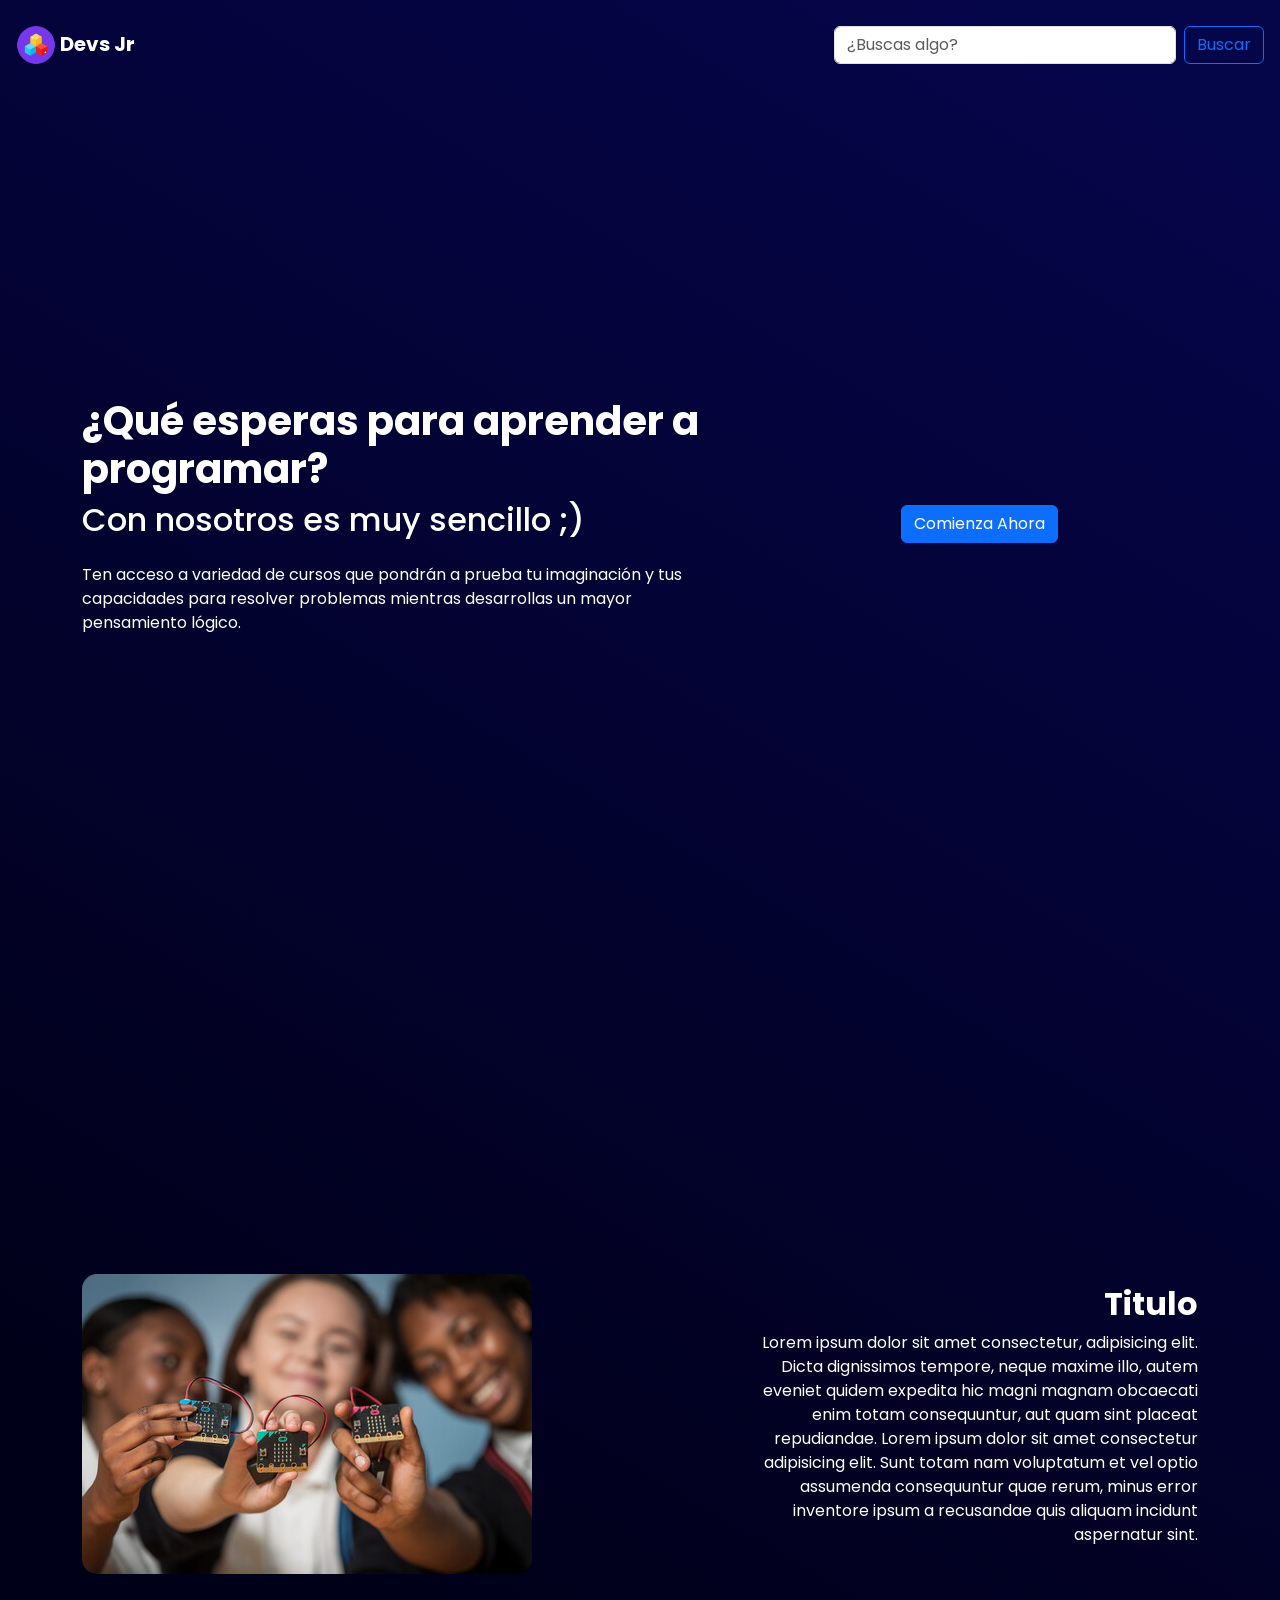
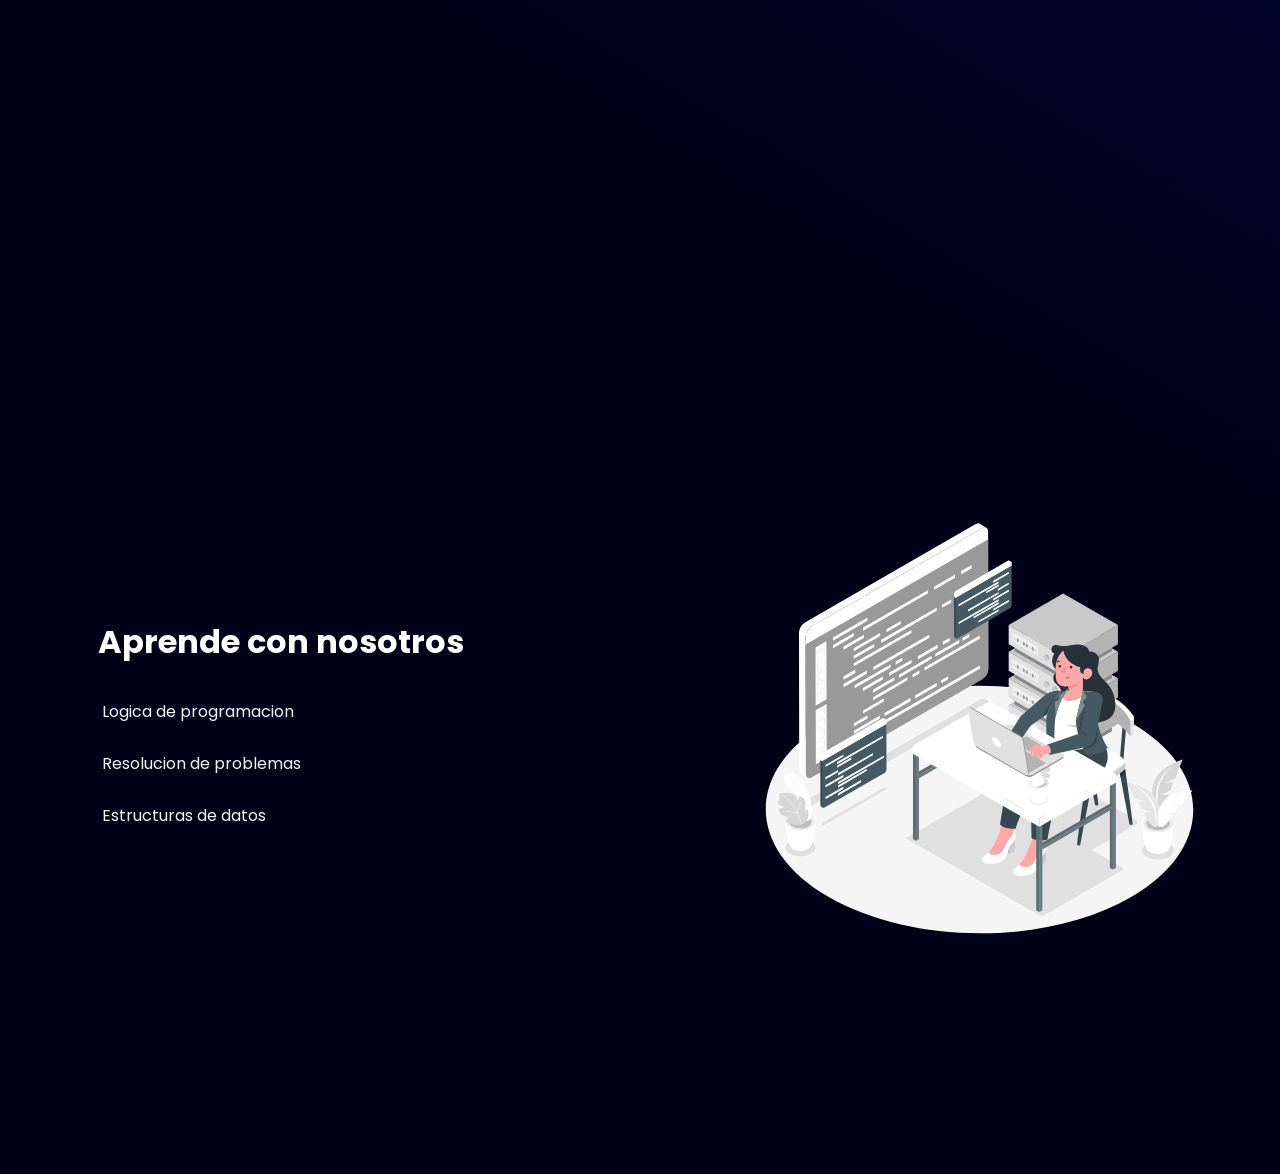
==== commit 3cc67263: "EmanuelGil-cambios al responsive y se divide el bootstrap correctamente" ====
--- a/index.html
+++ b/index.html
@@ -1,181 +1,156 @@
 <!DOCTYPE html>
 <html lang="en">
-  <head>
-    <meta charset="UTF-8" />
-    <meta name="viewport" content="width=device-width, initial-scale=1.0" />
-    <title>Devs Jr - Página de Inicio</title>
-    <link
-      href="./bootstrap-5.3.3-dist/css/bootstrap.min.css"
-      rel="stylesheet"
-    />
-    <link rel="stylesheet" href="./bootstrap-5.3.3-dist/css/style.css" />
-  </head>
 
-  <body>
-    <!--Header de la pagina nav-bar-->
-    <header>
-      <nav class="navbar mt-3 p-1">
-        <div class="container-fluid">
-          <a class="navbar-brand fw-bold text-white" href="./index.html">
-            <img
-              src="/bootstrap-5.3.3-dist/images/logo.png"
-              alt="Logo"
-              width="40"
-              class="d-inline-block"
-            />
-            Devs Jr
-          </a>
-          <form class="d-flex" role="search">
-            <input
-              class="form-control me-2"
-              type="search"
-              placeholder="¿Buscas algo?"
-              aria-label="Search"
-            />
-            <button class="btn btn-outline-primary" type="submit">
-              Buscar
-            </button>
-          </form>
-        </div>
-      </nav>
-    </header>
-    <!-- Seccion de introduccion-->
-    <main class="p-4 mt-5">
-      <div class="vh-100 container-fluid row m-auto justify-content-md-center pt-5">
-        <div class="col-12 col-md-6">
+<head>
+  <meta charset="UTF-8" />
+  <meta name="viewport" content="width=device-width, initial-scale=1.0" />
+  <title>Devs Jr - Página de Inicio</title>
+  <link href="./bootstrap-5.3.3-dist/css/bootstrap.min.css" rel="stylesheet" />
+  <link rel="stylesheet" href="./bootstrap-5.3.3-dist/css/style.css" />
+  <link rel="stylesheet" href="./bootstrap-5.3.3-dist/css/responsive.css" />
+</head>
+
+<body>
+  <!--Header de la pagina nav-bar-->
+  <header>
+    <nav class="navbar mt-3 p-1">
+      <div class="container-fluid">
+        <a class="navbar-brand fw-bold text-white" href="./index.html">
+          <img src="/bootstrap-5.3.3-dist/images/logo.png" alt="Logo" width="40" class="d-inline-block" />
+          Devs Jr
+        </a>
+        <form class="d-flex" role="search">
+          <input class="form-control me-2" type="search" placeholder="¿Buscas algo?" aria-label="Search" />
+          <button class="btn btn-outline-primary" type="submit">
+            Buscar
+          </button>
+        </form>
+      </div>
+    </nav>
+  </header>
+
+  <!-- Seccion de introduccion-->
+  <section class="vh-100">
+    <div class="container h-100">
+      <div class="row gx-5 d-flex align-items-center justify-content-center h-100 elements-container">
+        <div class="col-12 col-lg-7">
           <h1 class="fw-bold">¿Qué esperas para aprender a programar?</h1>
           <h2>Con nosotros es muy sencillo ;)</h2>
-          <p>
-            Ten acceso a variedad de cursos que pondrán a prueba tu imaginación
-            y tus capacidades para resolver problemas mientras desarrollas un
-            mayor pensamiento lógico.
+          <p class="pt-3 hero-text">
+            Ten acceso a variedad de cursos que pondrán a prueba tu
+            imaginación y tus capacidades para resolver problemas mientras
+            desarrollas un mayor pensamiento lógico.
           </p>
         </div>
-        <div class="col-12 col-md-6 align-self-middle p-5 text-center">
-          <a href="./home.html"><button type="button" class="btn btn-primary">Comienza Ahora</button></a>
+
+        <div class="col-12 col-lg-5 d-flex justify-content-center">
+          <a href="./home.html"><button type="button" class="btn btn-primary custom-btn">
+              Comienza Ahora
+            </button></a>
         </div>
       </div>
-      <!--Section del medio de la pagina, imagen y parrafo en responsive-->
-      <div class="vh-100 container-fluid text-center">
-        <div class="row row-cols-2 align-items-center">
-          <div class="col">
-            <img
-              src="./bootstrap-5.3.3-dist/images/450_1000.jpg"
-              alt=""
-              class="img-fluid imgs"
-            />
-          </div>
-          <div class="text col">
-            <h2 class="fw-bold">Titulo</h2>
-            <p>
-              Lorem ipsum dolor sit amet consectetur, adipisicing elit. Dicta
-              dignissimos tempore, neque maxime illo, autem eveniet quidem
-              expedita hic magni magnam obcaecati enim totam consequuntur, aut
-              quam sint placeat repudiandae. Lorem ipsum dolor sit amet
-              consectetur adipisicing elit. Sunt totam nam voluptatum et vel
-              optio assumenda consequuntur quae rerum, minus error inventore
-              ipsum a recusandae quis aliquam incidunt aspernatur sint.
-            </p>
-          </div>
+    </div>
+  </section>
+  <!---->
+
+  <!--Section del medio de la pagina, imagen y parrafo en responsive-->
+  <section class="vh-100">
+    <div class="container h-100">
+      <div class="row gx-5 d-flex align-items-center justify-content-center h-100">
+        <div class="col-12 col-lg-7">
+          <img src="./bootstrap-5.3.3-dist/images/450_1000.jpg" alt="" class="img-fluid imgs" />
+        </div>
+        <div class="col-12 col-lg-5 text">
+          <h2 class="fw-bold middle-title">Titulo</h2>
+          <p class="middle-text">
+            Lorem ipsum dolor sit amet consectetur, adipisicing elit. Dicta
+            dignissimos tempore, neque maxime illo, autem eveniet quidem
+            expedita hic magni magnam obcaecati enim totam consequuntur, aut
+            quam sint placeat repudiandae. Lorem ipsum dolor sit amet
+            consectetur adipisicing elit. Sunt totam nam voluptatum et vel
+            optio assumenda consequuntur quae rerum, minus error inventore
+            ipsum a recusandae quis aliquam incidunt aspernatur sint.
+          </p>
         </div>
       </div>
+    </div>
+  </section>
 
-      <!--Aprende con nosotros section y acordeon-->
-      <div class="row row-cols-2">
-        <div
-          class="container accordion accordion-flush"
-          id="accordionFlushExample"
-        >
-          <h2 class="fw-bold title-accordion">Aprende con nosotros</h2>
+  <!--Aprende con nosotros section y acordeon-->
+  <section class="vh-100">
+    <div class="container h-100">
+      <div class="row gx-5 d-flex align-items-center justify-content-center h-100">
+        <div class="col-12 col-lg-7">
+          <div class="row row-cols-2">
+            <div class="accordion accordion-flush w-100" id="accordionFlushExample">
+              <h2 class="fw-bold mx-3 py-3 title-accordion">
+                Aprende con nosotros
+              </h2>
 
-          <div class="accordion-item">
-            <h2 class="accordion-header">
-              <button
-                class="accordion-button collapsed"
-                type="button"
-                data-bs-toggle="collapse"
-                data-bs-target="#flush-collapseOne"
-                aria-expanded="false"
-                aria-controls="flush-collapseOne"
-              >
-                Logica de programacion
-              </button>
-            </h2>
-            <div
-              id="flush-collapseOne"
-              class="accordion-collapse collapse"
-              data-bs-parent="#accordionFlushExample"
-            >
-              <div class="accordion-body">
-                Lorem ipsum dolor sit amet consectetur adipisicing elit.
-                Laboriosam, quis, corporis reprehenderit accusantium eius
-                dolorum ad odit cumque ipsam, ut eum? Fugit autem nam
-                exercitationem qui ratione consectetur quas iure.
+              <div class="accordion-item">
+                <h2 class="accordion-header">
+                  <button class="accordion-button collapsed titles-acrd" type="button" data-bs-toggle="collapse"
+                    data-bs-target="#flush-collapseOne" aria-expanded="false" aria-controls="flush-collapseOne">
+                    Logica de programacion
+                  </button>
+                </h2>
+                <div id="flush-collapseOne" class="accordion-collapse collapse" data-bs-parent="#accordionFlushExample">
+                  <div class="accordion-body hero-text">
+                    Lorem ipsum dolor sit amet consectetur adipisicing elit.
+                    Laboriosam, quis, corporis reprehenderit accusantium eius
+                    dolorum ad odit cumque ipsam, ut eum? Fugit autem nam
+                    exercitationem qui ratione consectetur quas iure.
+                  </div>
+                </div>
               </div>
-            </div>
-          </div>
-          <div class="accordion-item">
-            <h2 class="accordion-header">
-              <button
-                class="accordion-button collapsed"
-                type="button"
-                data-bs-toggle="collapse"
-                data-bs-target="#flush-collapseTwo"
-                aria-expanded="false"
-                aria-controls="flush-collapseTwo"
-              >
-                Resolucion de problemas
-              </button>
-            </h2>
-            <div
-              id="flush-collapseTwo"
-              class="accordion-collapse collapse"
-              data-bs-parent="#accordionFlushExample"
-            >
-              <div class="accordion-body">
-                Placeholder content for this accordion, which is intended to
-                demonstrate the <code>.accordion-flush</code> class. This is the
-                second item's accordion body. Let's imagine this being filled
-                with some actual content.
+              <div class="accordion-item">
+                <h2 class="accordion-header">
+                  <button class="accordion-button collapsed titles-acrd" type="button" data-bs-toggle="collapse"
+                    data-bs-target="#flush-collapseTwo" aria-expanded="false" aria-controls="flush-collapseTwo">
+                    Resolucion de problemas
+                  </button>
+                </h2>
+                <div id="flush-collapseTwo" class="accordion-collapse collapse" data-bs-parent="#accordionFlushExample">
+                  <div class="accordion-body hero-text">
+                    Placeholder content for this accordion, which is intended
+                    to demonstrate the <code>.accordion-flush</code> class.
+                    This is the second item's accordion body. Let's imagine
+                    this being filled with some actual content.
+                  </div>
+                </div>
               </div>
-            </div>
-          </div>
-          <div class="accordion-item">
-            <h2 class="accordion-header">
-              <button
-                class="accordion-button collapsed"
-                type="button"
-                data-bs-toggle="collapse"
-                data-bs-target="#flush-collapseThree"
-                aria-expanded="false"
-                aria-controls="flush-collapseThree"
-              >
-                Estructuras de datos
-              </button>
-            </h2>
-            <div
-              id="flush-collapseThree"
-              class="accordion-collapse collapse"
-              data-bs-parent="#accordionFlushExample"
-            >
-              <div class="accordion-body">
-                Lorem ipsum dolor sit amet consectetur adipisicing elit.
-                Distinctio ducimus natus laborum explicabo unde molestias
-                accusamus aut quia magnam aperiam autem dignissimos sit adipisci
-                officia obcaecati illum, eum mollitia voluptatibus!
+              <div class="accordion-item">
+                <h2 class="accordion-header">
+                  <button class="accordion-button collapsed titles-acrd" type="button" data-bs-toggle="collapse"
+                    data-bs-target="#flush-collapseThree" aria-expanded="false" aria-controls="flush-collapseThree">
+                    Estructuras de datos
+                  </button>
+                </h2>
+                <div id="flush-collapseThree" class="accordion-collapse collapse"
+                  data-bs-parent="#accordionFlushExample">
+                  <div class="accordion-body hero-text">
+                    Lorem ipsum dolor sit amet consectetur adipisicing elit.
+                    Distinctio ducimus natus laborum explicabo unde molestias
+                    accusamus aut quia magnam aperiam autem dignissimos sit
+                    adipisci officia obcaecati illum, eum mollitia
+                    voluptatibus!
+                  </div>
+                </div>
               </div>
             </div>
           </div>
         </div>
 
-        <img
-          src="./bootstrap-5.3.3-dist/icons/Code review-amico.svg"
-          alt="image"
-          class="accordion-image-companion img-fluid"
-        />
+        <div class="col-12 col-lg-5">
+          <img src="./bootstrap-5.3.3-dist/icons/Code review-amico.svg" alt="image"
+            class="accordion-image-companion img-fluid d-none d-lg-block" />
+        </div>
       </div>
-    </main>
-    <script src="./bootstrap-5.3.3-dist/js/bootstrap.min.js"></script>
-    <script src="./bootstrap-5.3.3-dist/js/bootstrap.bundle.js"></script>
-  </body>
-</html>
+    </div>
+  </section>
+
+  <script src="./bootstrap-5.3.3-dist/js/bootstrap.min.js"></script>
+  <script src="./bootstrap-5.3.3-dist/js/bootstrap.bundle.js"></script>
+</body>
+
+</html>
--- a/bootstrap-5.3.3-dist/css/style.css
+++ b/bootstrap-5.3.3-dist/css/style.css
@@ -1,10 +1,3 @@
-/* 
- -----------------------------------------------------------------------------------------------
-Usuario  Fecha        Descripción
-------------------------------------------------------------------------------------------------
-Camilo   14/10/24     Se crean estilos iniciales de la página.
- -----------------------------------------------------------------------------------------------
-*/
 
 @import url("https://fonts.googleapis.com/css2?family=Poppins:ital,wght@0,100;0,200;0,300;0,400;0,500;0,600;0,700;0,800;0,900;1,100;1,200;1,300;1,400;1,500;1,600;1,700;1,800;1,900&display=swap");
 
@@ -21,23 +14,12 @@
 
 body {
   background: rgb(2, 0, 36);
-  background: linear-gradient(
-    31deg,
-    rgb(1, 0, 25) 40%,
-    rgb(5, 5, 74) 96%
-  );
+  background: linear-gradient(31deg, rgb(1, 0, 25) 40%, rgb(5, 5, 74) 96%);
   color: white;
   font-family: "Poppins", sans-serif;
 }
 
-.container,
-.container-sm {
-  margin-top: 6vh !important;
-  height: 65vh !important;
-}
-
-.text.col {
-  margin-top: 5vh;
+.text {
   text-align: right;
 }
 
@@ -50,24 +32,6 @@
   transform: scale(1.07);
 }
 
-/*
-Estilos del acordeon, CSS variables de bootstrap, no tocar
-*/
-
-.title-accordion {
-  margin-left: 2vh;
-  margin-bottom: 3vh;
-}
-
-.accordion-item {
-  max-width: 100vh;
-}
-
-.accordion-image-companion {
-  max-width: 73vh;
-  margin-right: 10vh;
-  margin-top: -20vh;
-}
 
 .accordion {
   --bs-accordion-color: var(--dm-letter-color);
--- a/bootstrap-5.3.3-dist/css/responsive.css
+++ b/bootstrap-5.3.3-dist/css/responsive.css
@@ -0,0 +1,61 @@
+@media (min-width: 1800px) {
+  .container {
+    max-width: 70%;
+    margin-left: auto;
+    margin-right: auto;
+  }
+
+  h1{
+    font-size: 4rem;
+  }
+
+  h2{
+    font-size: 3rem;
+  }
+
+  .hero-text{
+    font-size: 20px;
+  }
+
+  .titles-acrd{
+    font-size: 25px;
+  }
+
+  .middle-text{
+    font-size: 20px;
+  }
+
+  .custom-btn{
+    font-size: 25px;
+  }
+
+  .imgs{
+    width: 40rem;
+    height: auto;
+  }
+
+
+}
+
+@media (max-width: 992px) {
+  .custom-btn {
+    font-size: 25px;
+  }
+
+  .elements-container {
+    height: 80% !important;
+  }
+
+  .middle-text{
+    text-align: left;
+  }
+
+  .middle-title{
+    text-align: left;
+  }
+
+  .imgs{
+    width: 100%;
+    height: auto;
+  }
+}
